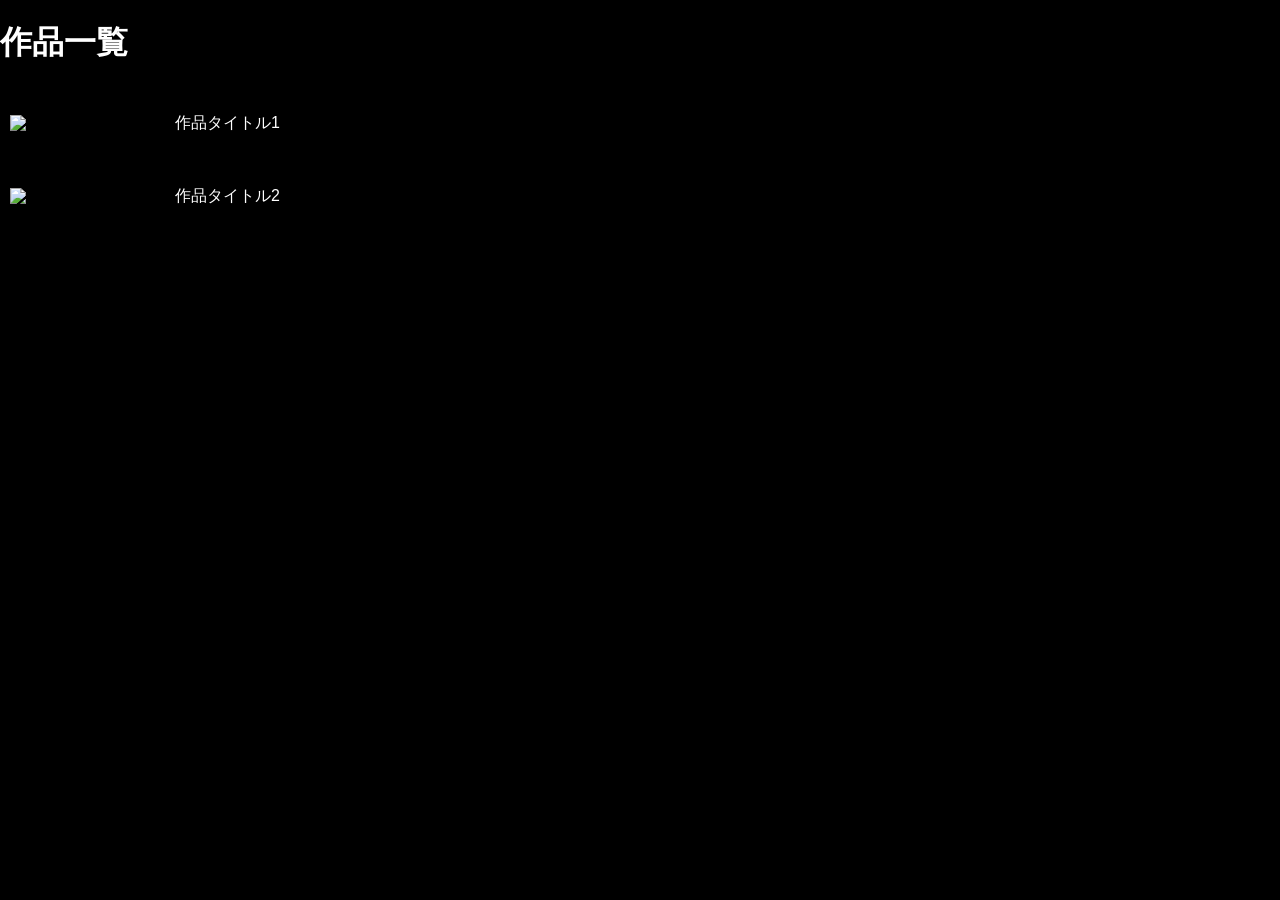
==== index.html @ 5db5714c "com" ====
<!DOCTYPE html>
<html lang="ja">
<head>
<meta charset="UTF-8">
<meta name="viewport" content="width=device-width, initial-scale=1.0">
<title>HOME</title>
<link rel="stylesheet" href="css/style.css">
</head>
<body>

<h1 class="title">作品一覧</h1>

<div class="gallery">

    <a href="douki.html" class="item">
        <img src="img/thumb1.png">
        <p>作品タイトル1</p>
    </a>

    <a href="manga2.html" class="item">
        <img src="img/thumb2.png">
        <p>作品タイトル2</p>
    </a>

</div>

</body>
</html>
---- css/style.css ----
body {
    margin: 0;
    font-family: sans-serif;
    background: black;
    color: white;
}

/* HOME */
.gallery {
    display: flex;
    flex-direction: column;
}

.item {
    display: flex;
    align-items: center;
    padding: 10px;
    text-decoration: none;
    color: white;
}

.item img {
    width: 150px;
    margin-right: 15px;
}

/* ヘッダー */
#header {
    position: fixed;
    top: 0;
    width: 100%;
    text-align: center;
    background: rgba(0,0,0,0.7);
    padding: 10px;
    transition: opacity 0.3s;
}

.back {
    position: absolute;
    left: 10px;
    top: 10px;
    color: white;
    text-decoration: none;
}

/* ビュー */
#viewer {
    height: 100vh;
    display: flex;
    justify-content: center;
    align-items: center;
    overflow: hidden;
    width: 100%;
    height: 100vh;
    position: relative;
}

#pages {
    display: flex;
    flex-direction: row-reverse;
    height: 100%;
    transition: transform 0.3s ease;
}

.page {
    min-width: 100%;
    display: flex;
    justify-content: center;
    align-items: center;
}

.page img {
    max-width: 100%;
    max-height: 100%;
    object-fit: contain;
}

#slider {
    transform: scaleX(-1);
    width: 80%; /* ←ここで長さ調整（おすすめ80〜90%） */
    max-width: 800px; /* PCで伸びすぎ防止 */
}

/* フッター */
#footer {
    position: fixed;
    bottom: 0;
    width: 100%;
    text-align: center;
    background: rgba(0,0,0,0.7);
    padding: 10px;
    transition: opacity 0.3s;
}

/* 非表示 */
.hide {
    opacity: 0;
    pointer-events: none;
}

@media (max-width: 768px) {

    #header {
        padding: 10px;
    }

    #header h1 {
        font-size: 20px;
    }

    .back {
        font-size: 24px;
        left: 15px;
        top: 15px;
    }

    #footer {
        padding: 20px;
    }

    #slider {
        width: 60%;
    }

    #slider::-webkit-slider-thumb {
        width: 24px;
        height: 24px;
    }

    #pageNum {
        font-size: 18px;
    }
}
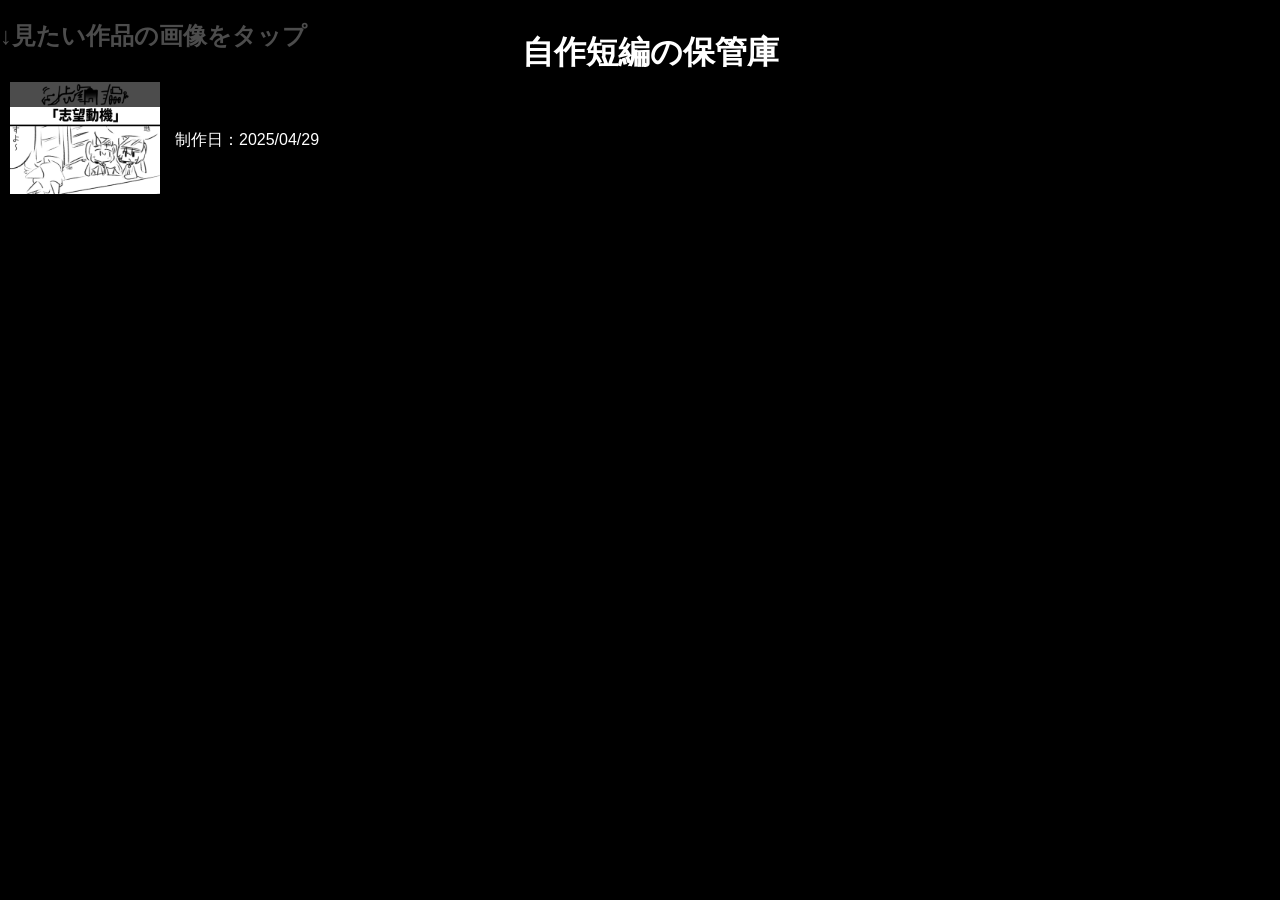
==== commit ba378cea: "comic" ====
--- a/index.html
+++ b/index.html
@@ -8,19 +8,18 @@
 </head>
 <body>
 
-<h1 class="title">作品一覧</h1>
+<div id="header">
+    <h1>自作短編の保管庫</h1>
+</div>
+
+<h2>↓見たい作品の画像をタップ</h2>
 
 <div class="gallery">
 
-    <a href="douki.html" class="item">
-        <img src="img/thumb1.png">
-        <p>作品タイトル1</p>
-    </a>
-
-    <a href="manga2.html" class="item">
-        <img src="img/thumb2.png">
-        <p>作品タイトル2</p>
-    </a>
+    <div class="item">
+        <a a href="douki.html"><img src="img/smdouki.png"></a>
+        <p>制作日：2025/04/29</p>
+    </div>
 
 </div>
 
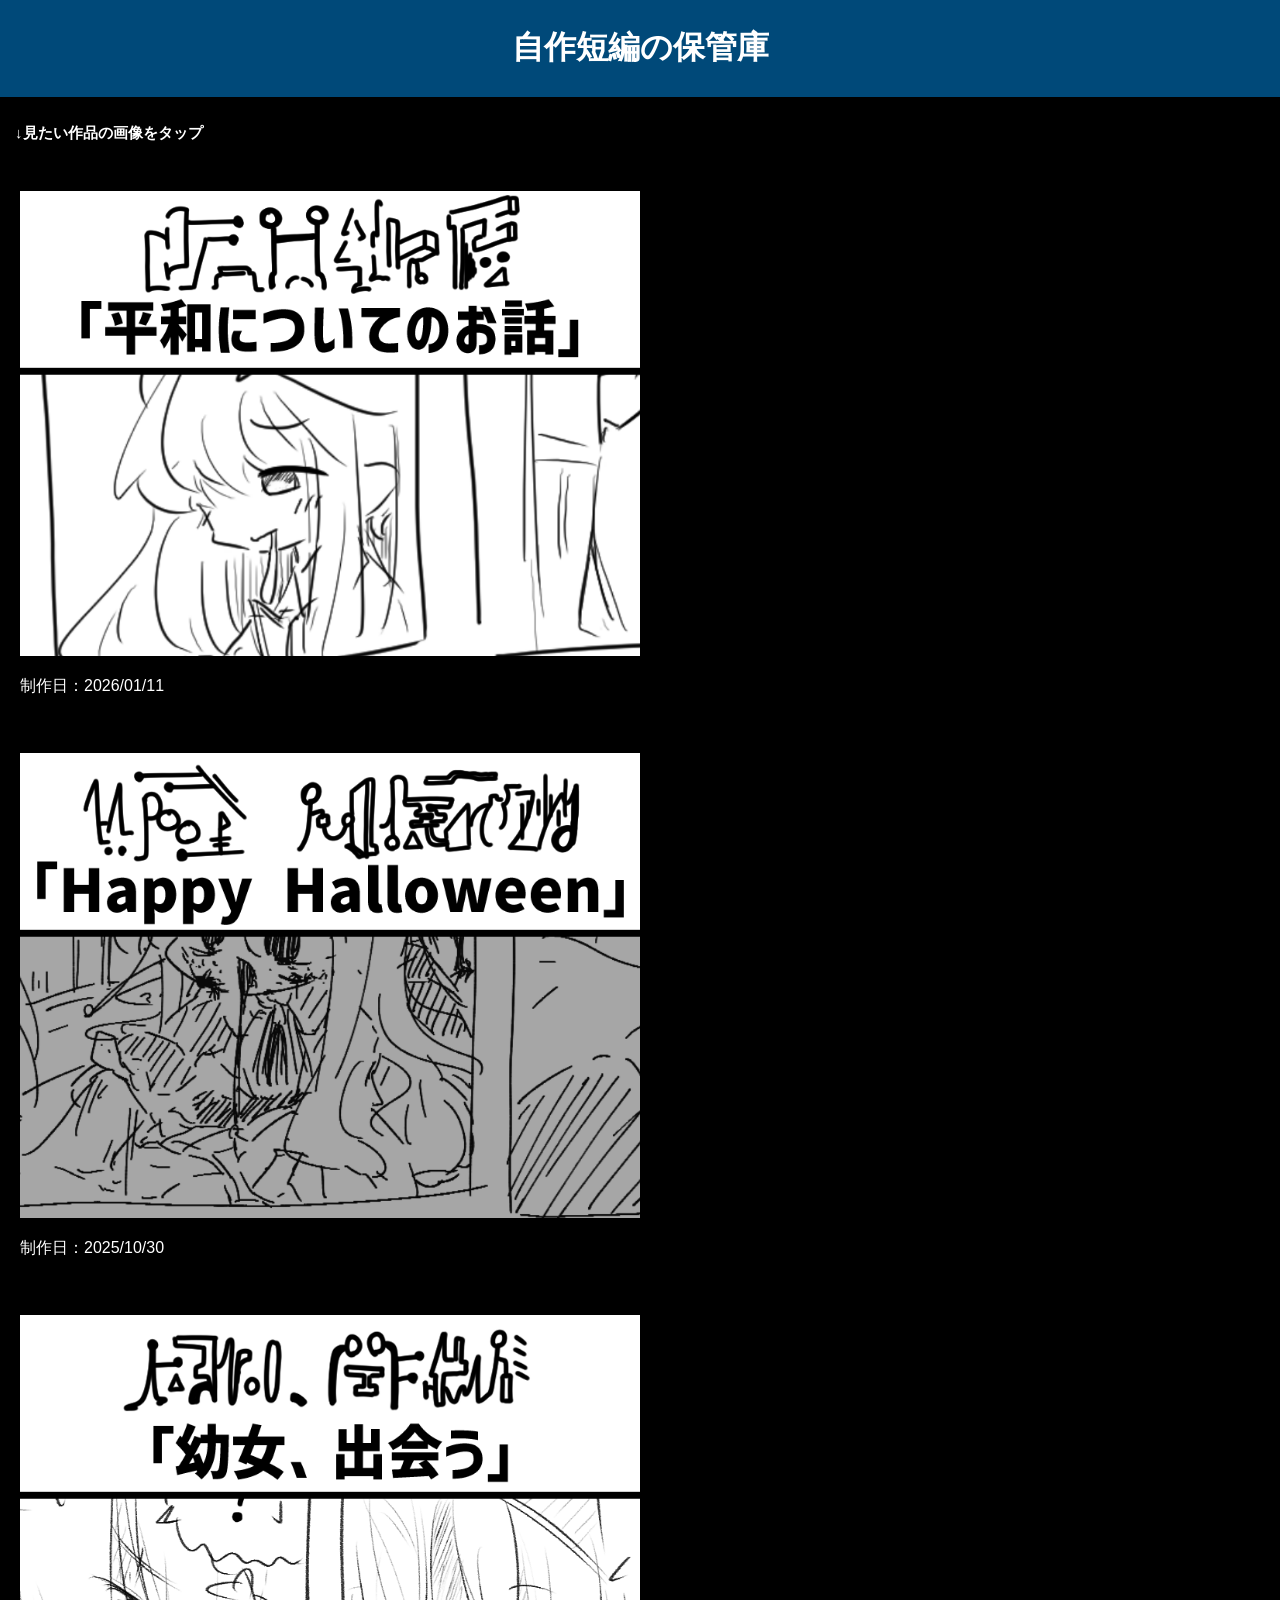
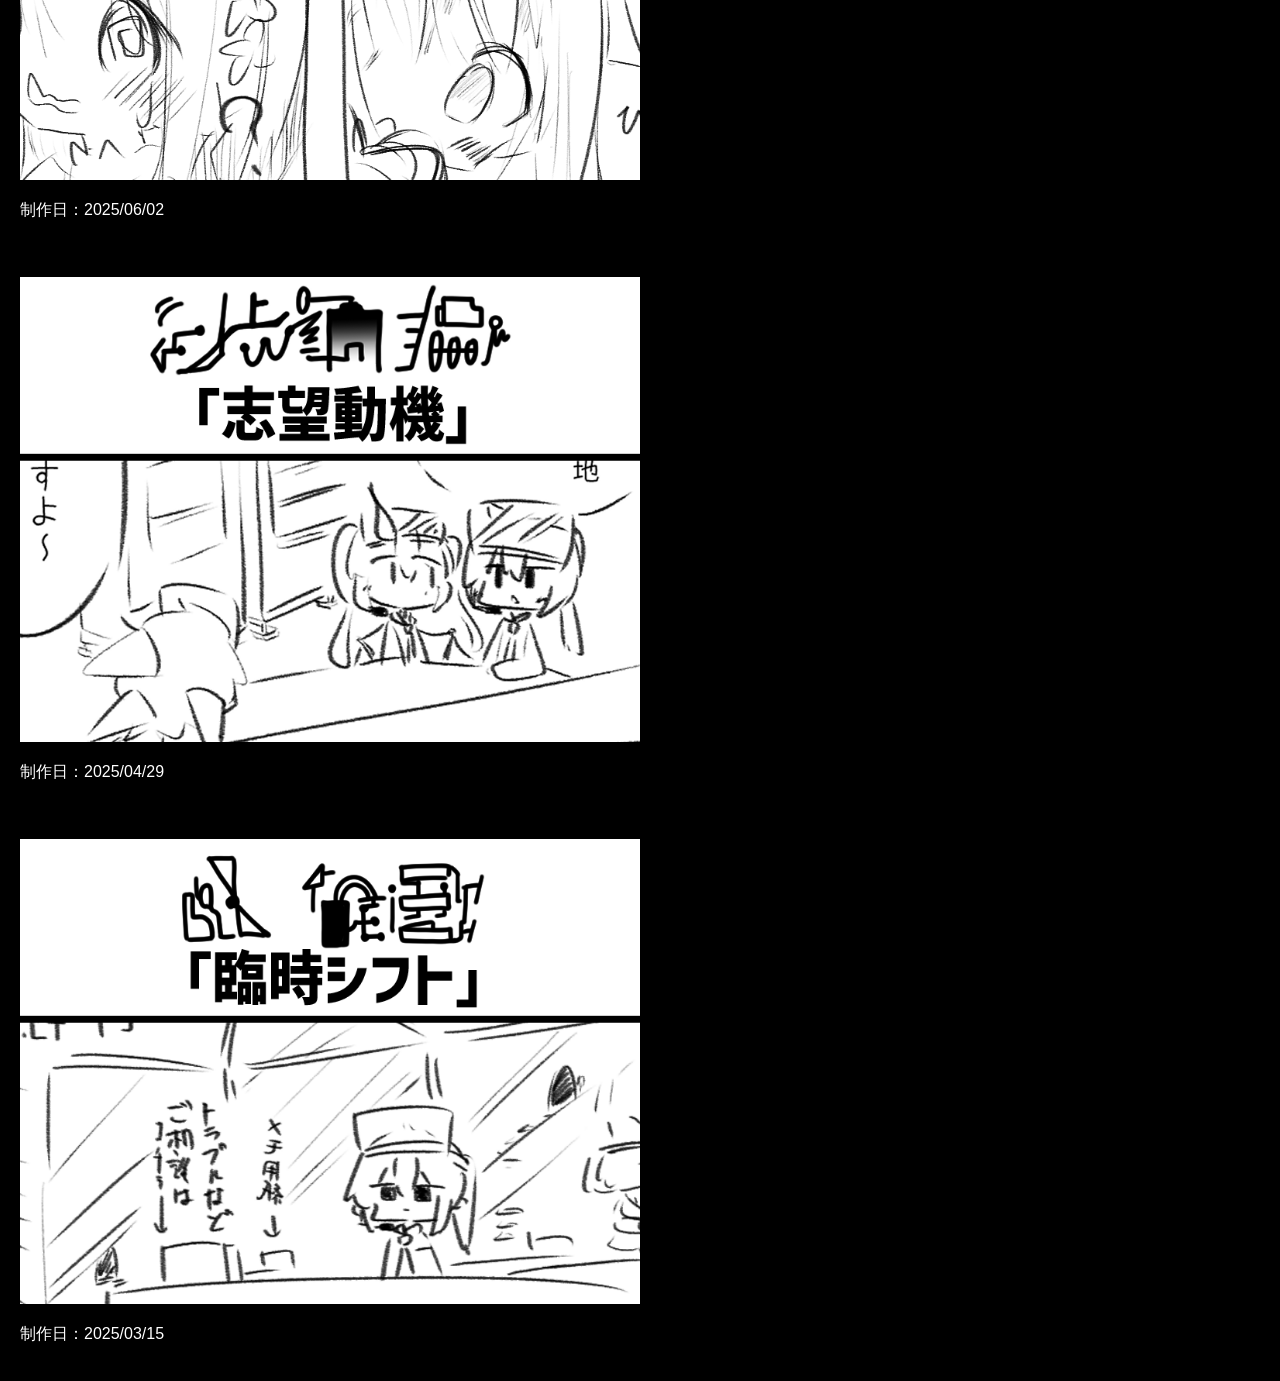
==== commit d406a2e5: "comic3" ====
--- a/index.html
+++ b/index.html
@@ -17,8 +17,28 @@
 <div class="gallery">
 
     <div class="item">
+        <a a href="heiwa.html"><img src="img/smheiwa.png"></a>
+        <p>制作日：2026/01/11</p>
+    </div>
+
+    <div class="item">
+        <a a href="halow.html"><img src="img/smhalow.png"></a>
+        <p>制作日：2025/10/30</p>
+    </div>
+
+    <div class="item">
+        <a a href="youjo.html"><img src="img/smyoujo.png"></a>
+        <p>制作日：2025/06/02</p>
+    </div>
+
+    <div class="item">
         <a a href="douki.html"><img src="img/smdouki.png"></a>
         <p>制作日：2025/04/29</p>
+    </div>
+
+    <div class="item">
+        <a a href="shift.html"><img src="img/smshift.png"></a>
+        <p>制作日：2025/03/15</p>
     </div>
 
 </div>
--- a/css/style.css
+++ b/css/style.css
@@ -12,33 +12,33 @@
 }
 
 .item {
-    display: flex;
+    padding: 20px;
     align-items: center;
-    padding: 10px;
-    text-decoration: none;
-    color: white;
 }
 
 .item img {
-    width: 150px;
-    margin-right: 15px;
+    width: 50%;
 }
 
 /* ヘッダー */
 #header {
-    position: fixed;
     top: 0;
     width: 100%;
+    padding-top: 5px;
+    padding-bottom: 5px;
     text-align: center;
-    background: rgba(0,0,0,0.7);
-    padding: 10px;
-    transition: opacity 0.3s;
+    background: rgba(0, 104, 173, 0.7);
+    color: rgb(255,255,255);
+}
+
+h2 {
+    padding: 15px;
+    color: white;
+    font-size: 15px;
 }
 
 .back {
     position: absolute;
-    left: 10px;
-    top: 10px;
     color: white;
     text-decoration: none;
 }
@@ -90,6 +90,8 @@
     background: rgba(0,0,0,0.7);
     padding: 10px;
     transition: opacity 0.3s;
+
+    z-index: 1000;
 }
 
 /* 非表示 */
@@ -98,10 +100,50 @@
     pointer-events: none;
 }
 
+#overlay {
+    position: fixed;
+    top: 0;
+    left: 0;
+    width: 100%;
+    height: 100%;
+
+    background: rgba(0,0,0,0.8);
+    display: flex;
+    justify-content: center;
+    align-items: center;
+
+    z-index: 9999;
+    opacity: 1;
+    transition: opacity 0.5s ease;
+}
+
+#overlay.hide {
+    opacity: 0;
+    pointer-events: none;
+}
+
+/* ナビ画像 */
+#navi {
+    max-width: 90%;
+    max-height: 90%;
+    animation: fadeIn 0.8s ease;
+}
+
+@keyframes fadeIn {
+    from {
+        opacity: 0;
+        transform: scale(0.95);
+    }
+    to {
+        opacity: 1;
+        transform: scale(1);
+    }
+}
+
 @media (max-width: 768px) {
 
-    #header {
-        padding: 10px;
+    .item img {
+        width: 100%;
     }
 
     #header h1 {
@@ -110,7 +152,6 @@
 
     .back {
         font-size: 24px;
-        left: 15px;
         top: 15px;
     }
 
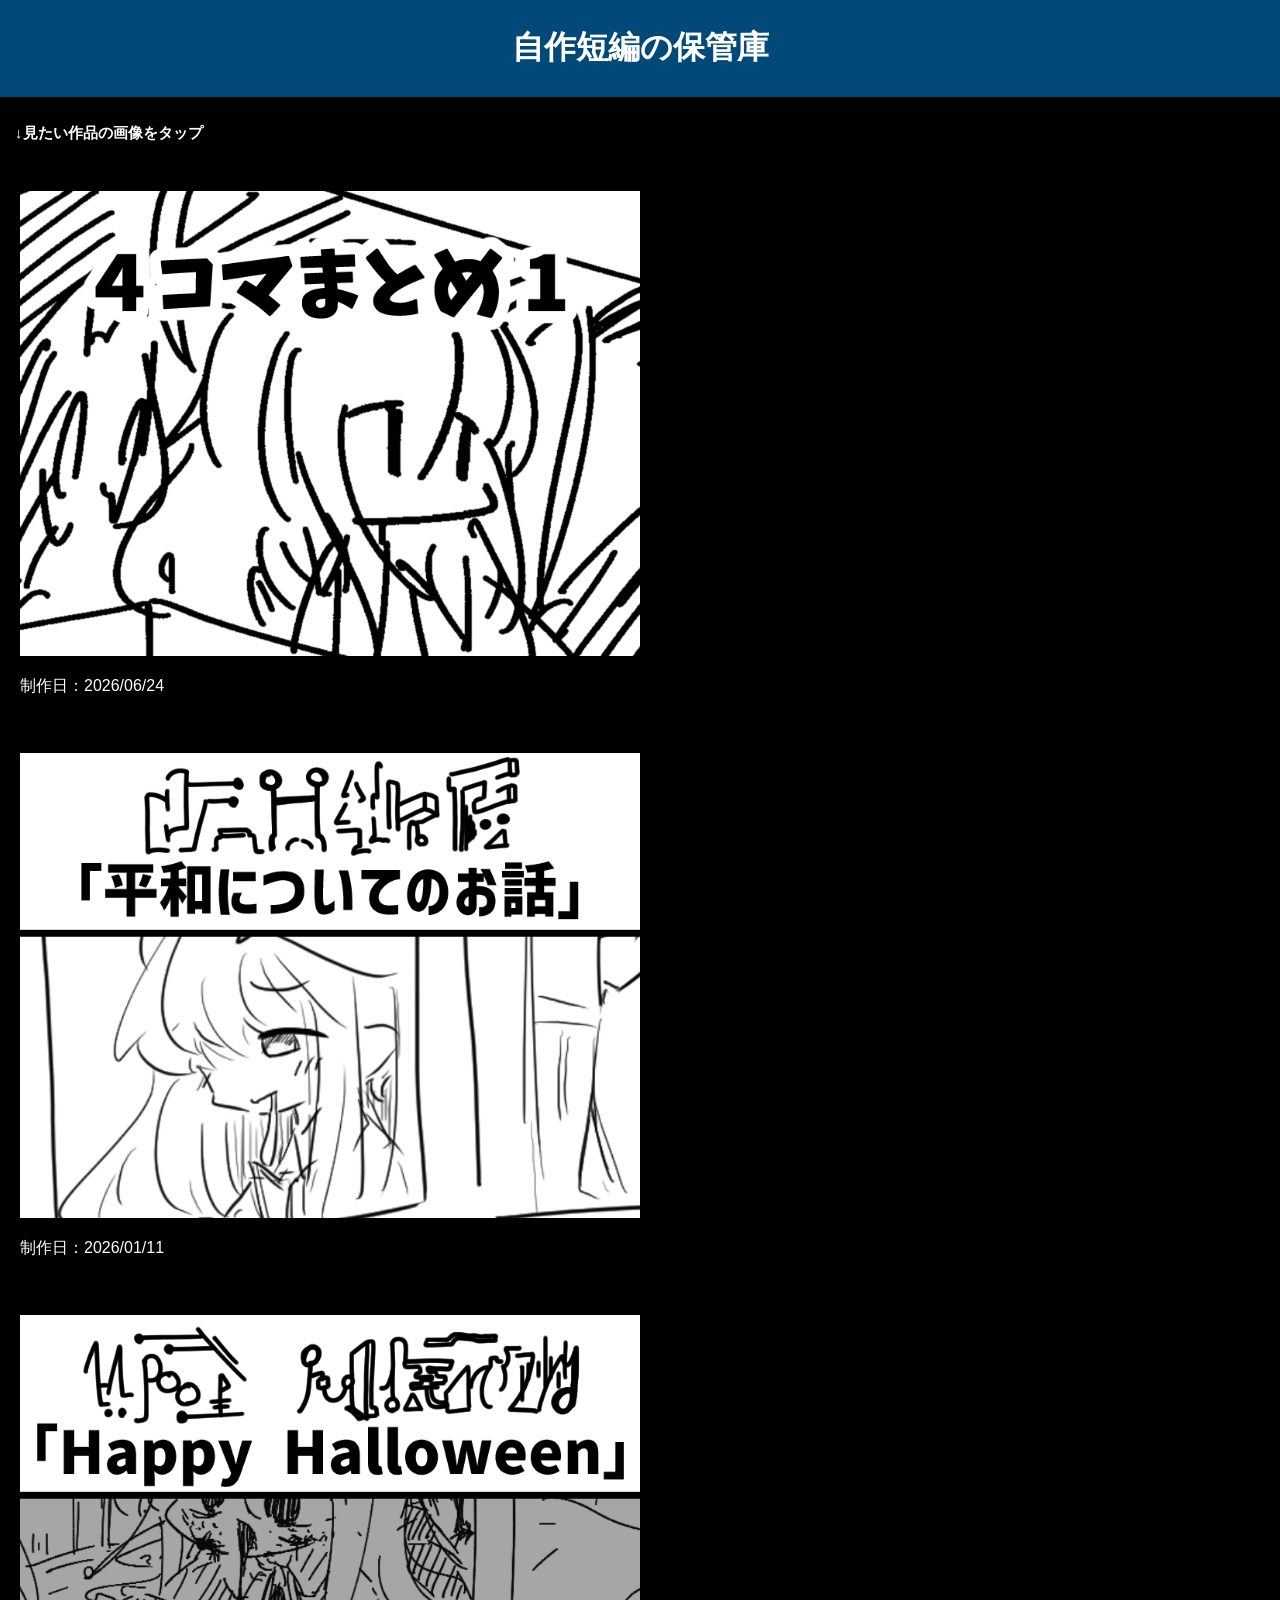
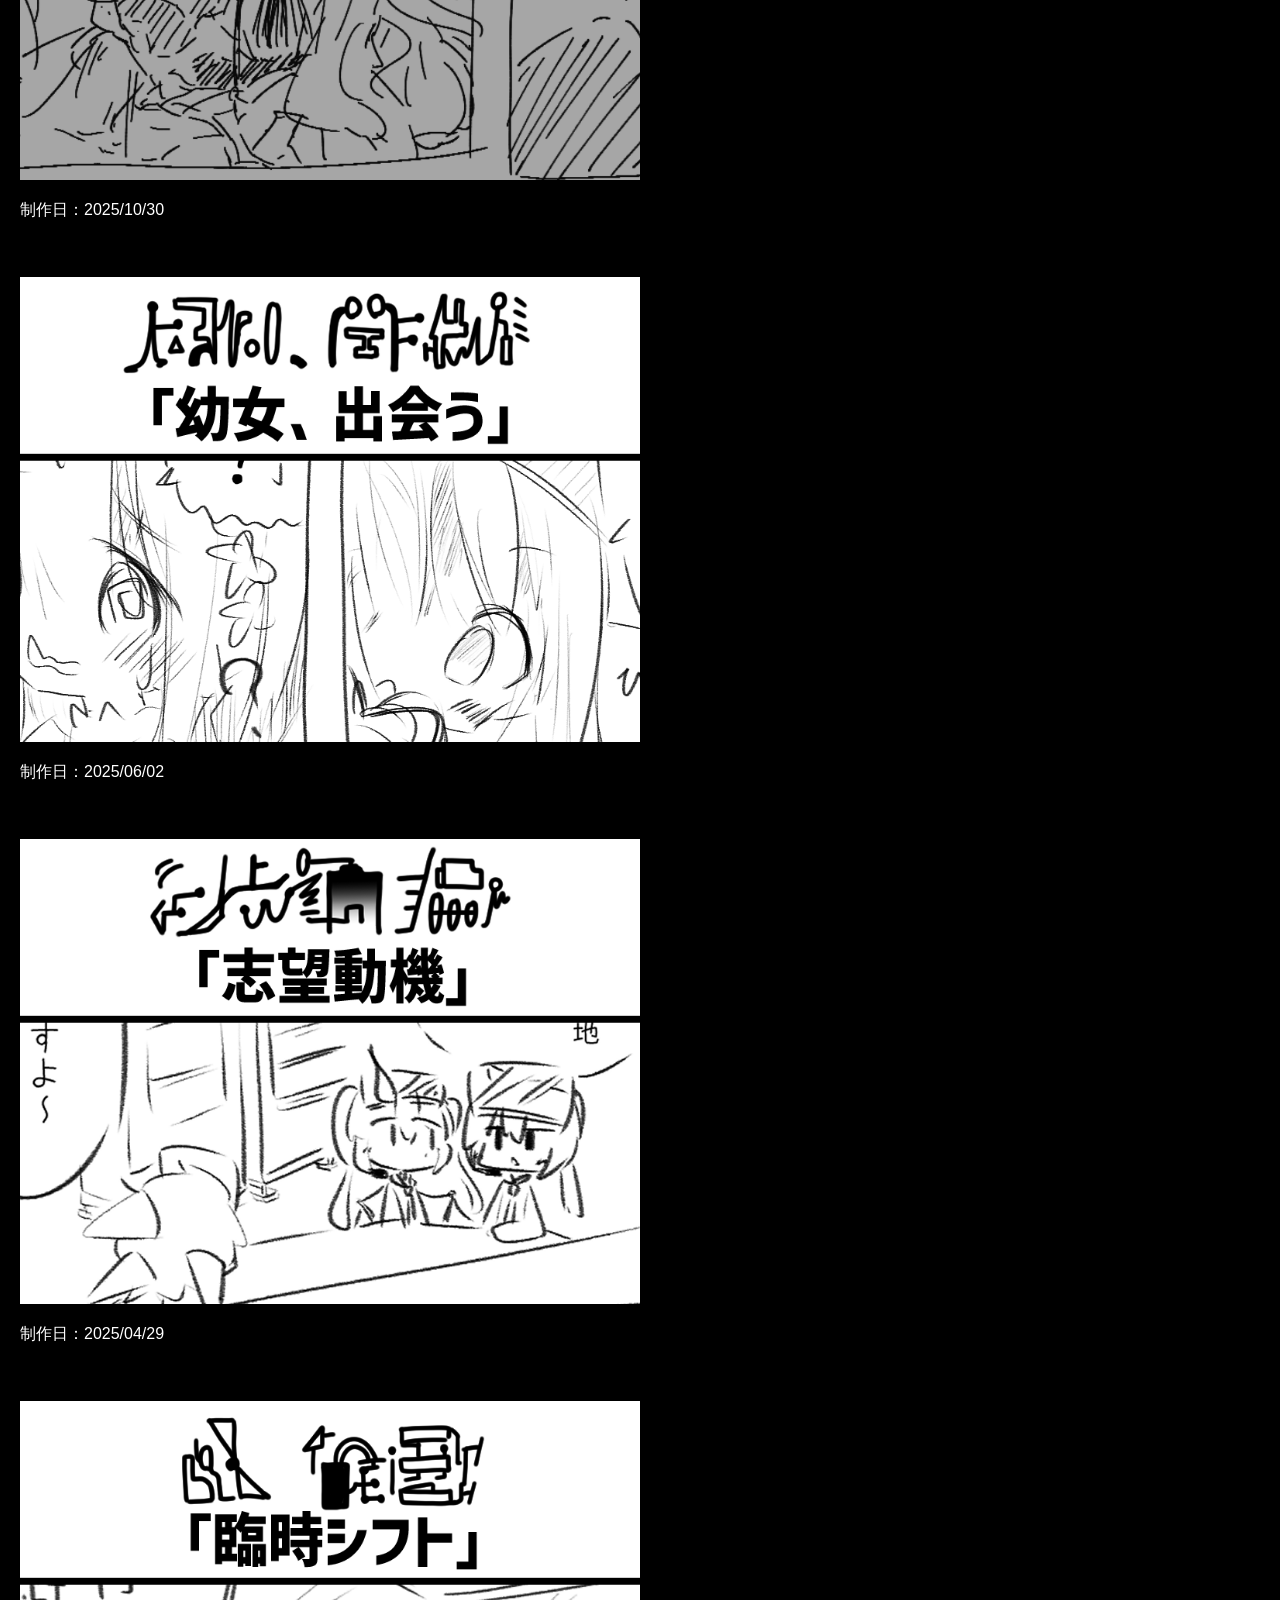
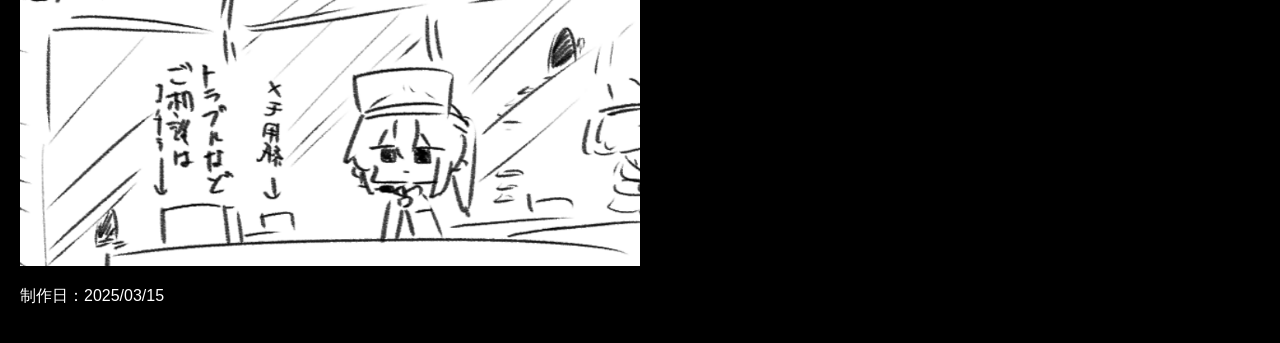
==== commit 49f72fce: "comic frkm1" ====
--- a/index.html
+++ b/index.html
@@ -15,6 +15,11 @@
 <h2>↓見たい作品の画像をタップ</h2>
 
 <div class="gallery">
+
+    <div class="item">
+        <a a href="frkm1.html"><img src="img/smfrkm1.png"></a>
+        <p>制作日：2026/06/24</p>
+    </div>
 
     <div class="item">
         <a a href="heiwa.html"><img src="img/smheiwa.png"></a>
